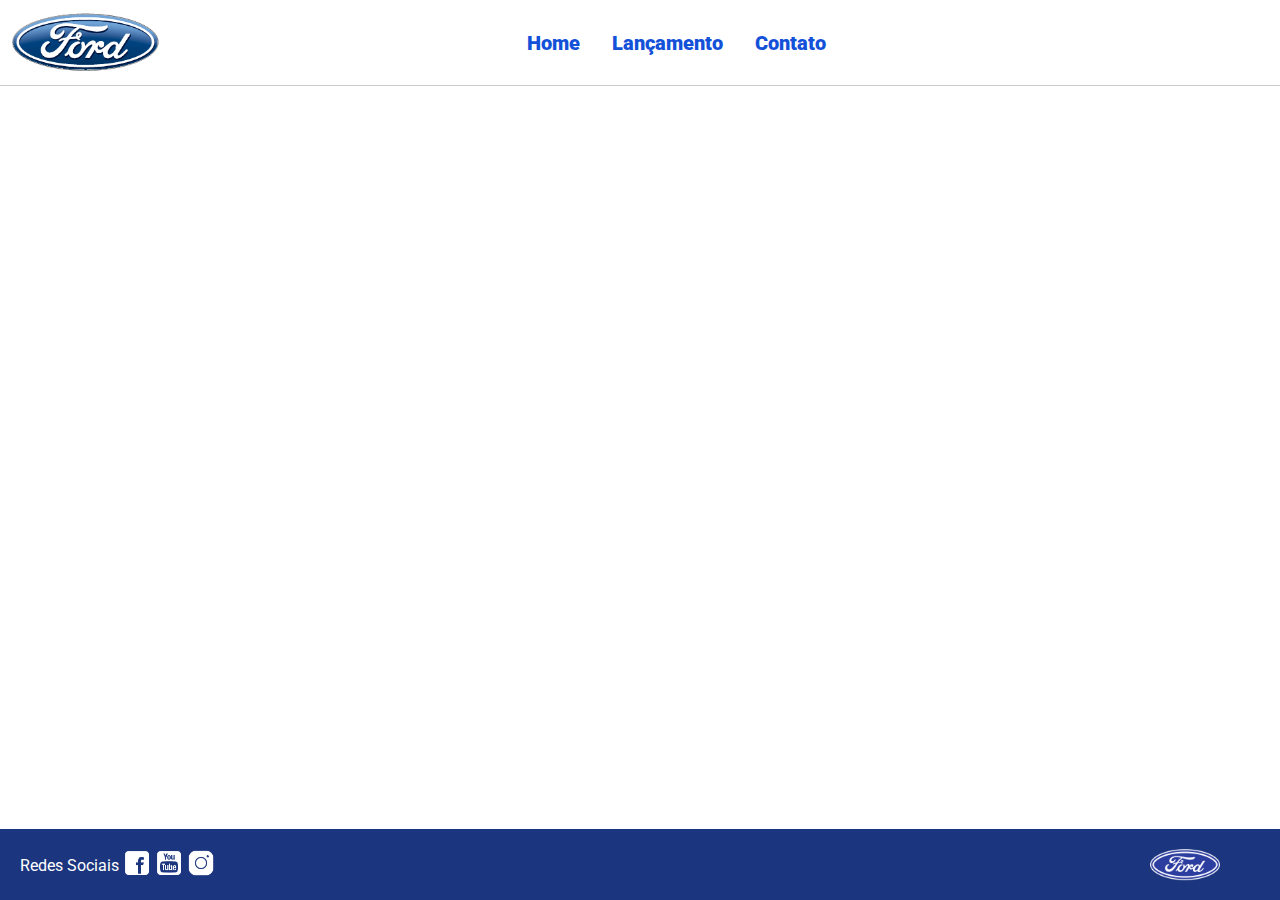
==== index.html @ 8c538c77 "Arquivos iniciais" ====
<!DOCTYPE html>
<html lang="pt-br">
<head>
    <meta charset="UTF-8">
    <meta http-equiv="X-UA-Compatible" content="IE=edge">
    <meta name="viewport" content="width=device-width, initial-scale=1.0">
    <title>Ford</title>    
    <link href="css/reset.css" rel="stylesheet">
    <link href="css/style.css" rel="stylesheet">
    <script src="js/carousel.js"></script>
</head>
<body>
    <header>       
        <div>
            <img src="img/logo-ford-256.png" width="150" class="logo" />
        </div>
        <nav>
            <ul>
                <li>
                    <a href="index.html">Home</a>
                </li>
                <li>
                    <a href="lancamento.html">Lançamento</a>
                </li>
                <li>
                    <a href="contato.html">Contato</a>
                </li>
            </ul>
        </nav>

    </header>
    <main>
        <div id="carousel">
        </div>
        <div id="carousel-title">
        </div>
        <script>
             //insert each image on carousel
            carouselArr.push(new Carousel("imagem_1.jpg","Esta é a nova Ranger Ford 2022. Verifique novidades.","lancamento.html"));
            carouselArr.push(new Carousel("imagem_2.jpg","Ford a nossa história","#"));
            carouselArr.push(new Carousel("imagem_3.jpg","Nova Ford Bronco Sport 2022","lancamento.html"));
            Carousel.Start(carouselArr);
        </script>
    </main>
    <footer>
        <nav id="social">
            <ul>
                <li><span class="redesociais">Redes Sociais</span></li>
                <li><a href="#" title="Facebook"><img src="img/facebook-50.png"></a></li>
                <li><a href="#" title="YouTube"><img src="img/youtube-squared-50.png"></a></li>
                <li><a href="#" title="Instagram"><img src="img/instagram-logo-50.png"></a></li>
            </ul>
        </nav>
        <div>
           <img src="img/ford-96.png" width="70"  />
        </div>
    </footer>    
</body>
</html>
---- css/style.css ----
@import url('https://fonts.googleapis.com/css2?family=Roboto:wght@300&display=swap');

body {
    background: #FFFFFF;
    height: 100%;
    font-family: 'Roboto', sans-serif;
}

html {
    height: 100%;
}

div#carousel {
    height: 46vh;
    width: 100%;
     max-height: 628px;
    -webkit-transition: all .3s ease-in-out;
    -moz-transition: all .3s ease-in-out;
    transition: all .3s ease-in-out;
}

div#carousel-title a {
    text-decoration: none;
}

div#carousel-title  {
    display: block;
    text-align: center;
    margin-top: 10px;
    margin-bottom: 10px;
    font-weight: bold;
}

header ul {
    text-align: center;
    margin-left: auto;
    margin-right: auto;
    display: block;
}

ul {
	display: inline-block;
}

header {
    background: #FFFFFF;
    border-bottom: 1px solid #ccc;
    margin-bottom: 10px;
    padding: 10px;
}

header div {
    display: inline;
    vertical-align: middle;
}

header nav {
    display: inline-block;
    vertical-align: middle;
    width: 80vw;
}

header nav a {
    color: #1351d8;
    font-size: 20px;
    text-decoration: none;
    font-weight: 900;
    margin-left: 14px;
    margin-right: 14px;
}

header nav a:hover {
    color: #1b357e;
    text-decoration: none;
    font-weight: 900;
}

nav li {
    display: inline;
    list-style: none;
}

main {
    min-height: calc(100% - 167px);
}

nav#social {
    display: inline;
    width: 80%;
}

nav#social ul img {
    width: 28px;
}

span.redesociais {
    color: #ffffff;
    vertical-align: super;
}

footer {
    background: #1B357E;
    padding: 20px;
}

footer div {
    display: inline;
    float: right;
    margin-right: 40px;
}

button:hover {
    background: #1b357e;
}
button {
    background: #1351d8;
    color: #fff;
    border: 0px;
    border-radius: 10px;
}
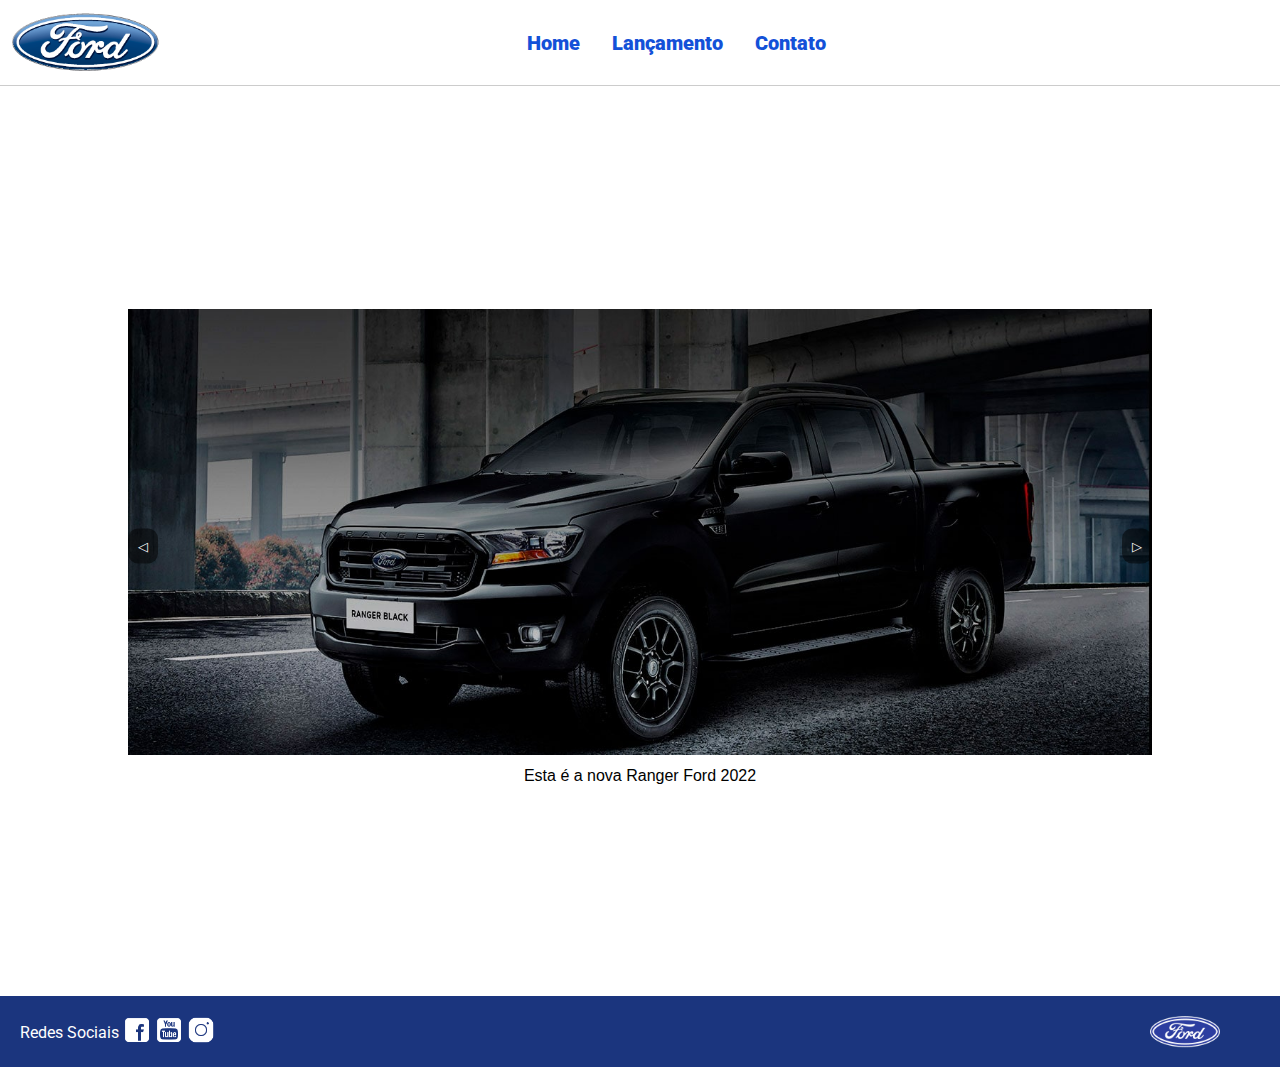
==== commit 1df2167c: "carrossel" ====
--- a/index.html
+++ b/index.html
@@ -7,7 +7,7 @@
     <title>Ford</title>    
     <link href="css/reset.css" rel="stylesheet">
     <link href="css/style.css" rel="stylesheet">
-    <script src="js/carousel.js"></script>
+    <link href="css/carrossel.css" rel="stylesheet">
 </head>
 <body>
     <header>       
@@ -30,17 +30,20 @@
 
     </header>
     <main>
-        <div id="carousel">
+        <div class="carousel-container">
+            <div class="carousel-item">
+                <a id="carouselLink" href="https://exemplo.com/1" target="_blank">
+                    <img id="carouselImage" src="img/imagem_1.jpg" alt="Slide 1">
+                    <h3 id="carouselTitle">Slide 1</h3>
+                </a>
+            </div>
+    
+            <div class="buttons">
+                <button id="prevBtn">&#9665;</button>
+                <button id="nextBtn">&#9655;</button>
+            </div>
         </div>
-        <div id="carousel-title">
-        </div>
-        <script>
-             //insert each image on carousel
-            carouselArr.push(new Carousel("imagem_1.jpg","Esta é a nova Ranger Ford 2022. Verifique novidades.","lancamento.html"));
-            carouselArr.push(new Carousel("imagem_2.jpg","Ford a nossa história","#"));
-            carouselArr.push(new Carousel("imagem_3.jpg","Nova Ford Bronco Sport 2022","lancamento.html"));
-            Carousel.Start(carouselArr);
-        </script>
+        <script src="js/carousel.js"></script>
     </main>
     <footer>
         <nav id="social">
--- a/css/carrossel.css
+++ b/css/carrossel.css
@@ -0,0 +1,60 @@
+* { 
+    box-sizing: border-box; 
+    margin: 0; 
+    padding: 0; 
+}
+        
+main { 
+    font-family: Arial, sans-serif; 
+    display: flex; 
+    justify-content: center; 
+    align-items: center; 
+    height: 100vh; 
+}
+        
+.carousel-container { 
+    position: relative; 
+    width: 80%; 
+    overflow: hidden;  
+}
+        
+.carousel { 
+    display: flex; 
+}
+        
+.carousel-item { 
+    min-width: 100%; 
+    text-align: center; 
+    position: relative; 
+}
+        
+.carousel-item img { 
+    width: 100%; 
+}
+        
+.carousel-item h3 { 
+    margin-top: 10px; 
+}
+        
+.carousel-item a { 
+    display: block; 
+    color: black; 
+    text-decoration: none; 
+}
+        
+.buttons { 
+    position: absolute; 
+    top: 50%; 
+    transform: translateY(-50%); 
+    width: 100%; 
+    display: flex; 
+    justify-content: space-between; 
+}
+        
+.buttons button { 
+    background: rgba(0,0,0,0.5); 
+    color: white; 
+    border: none; 
+    padding: 10px; 
+    cursor: pointer; 
+}